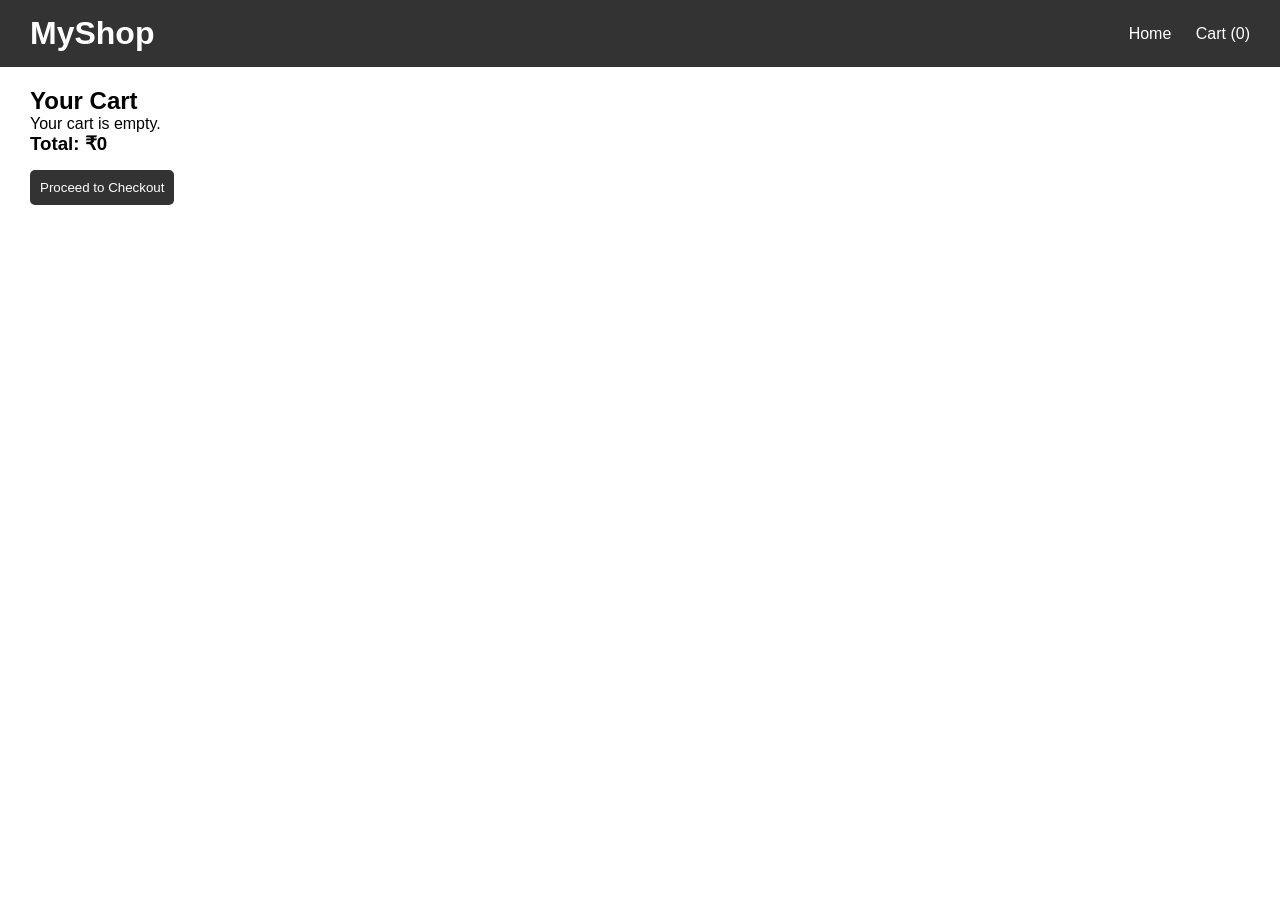
==== cart.html @ e3cd80a2 "Initial commit - E-commerce store" ====
<!DOCTYPE html>
<html lang="en">
<head>
  <meta charset="UTF-8">
  <meta name="viewport" content="width=device-width, initial-scale=1.0">
  <title>Your Cart</title>
  <link rel="stylesheet" href="style.css">
</head>
<body>

  <header>
    <h1>MyShop</h1>
    <nav>
      <a href="index.html">Home</a>
      <a href="cart.html">Cart (<span id="cart-count">0</span>)</a>
    </nav>
  </header>

  <main>
    <h2>Your Cart</h2>
    <div id="cart-items"></div>
    <h3>Total: ₹<span id="cart-total">0</span></h3>
    <a href="checkout.html"><button id="checkout-btn">Proceed to Checkout</button></a>
  </main>

  <script src="cart.js"></script>
</body>
</html>
---- style.css ----
* {
  margin: 0;
  padding: 0;
  box-sizing: border-box;
  font-family: Arial, sans-serif;
}

header {
  background: #333;
  color: white;
  padding: 15px 30px;
  display: flex;
  justify-content: space-between;
  align-items: center;
}

header nav a {
  color: white;
  margin-left: 20px;
  text-decoration: none;
}

main {
  padding: 20px 30px;
}

#product-list {
  display: grid;
  grid-template-columns: repeat(auto-fill, minmax(200px, 1fr));
  gap: 20px;
  margin-top: 20px;
}

.product-card {
  border: 1px solid #ddd;
  border-radius: 8px;
  padding: 15px;
  text-align: center;
}

.product-card img {
  max-width: 100%;
  height: 120px;
  object-fit: contain;
}

.product-card button {
  margin-top: 10px;
  padding: 8px 12px;
  background: #333;
  color: white;
  border: none;
  border-radius: 5px;
  cursor: pointer;
}
#checkout-form {
  max-width: 400px;
  display: flex;
  flex-direction: column;
  gap: 10px;
}

#checkout-form label {
  font-weight: bold;
  margin-top: 10px;
}

#checkout-form input {
  padding: 8px;
  border: 1px solid #ccc;
  border-radius: 5px;
}

#checkout-form button,
#checkout-btn {
  margin-top: 15px;
  padding: 10px;
  background: #333;
  color: white;
  border: none;
  border-radius: 5px;
  cursor: pointer;
}

#confirmation {
  text-align: center;
  margin-top: 30px;
}
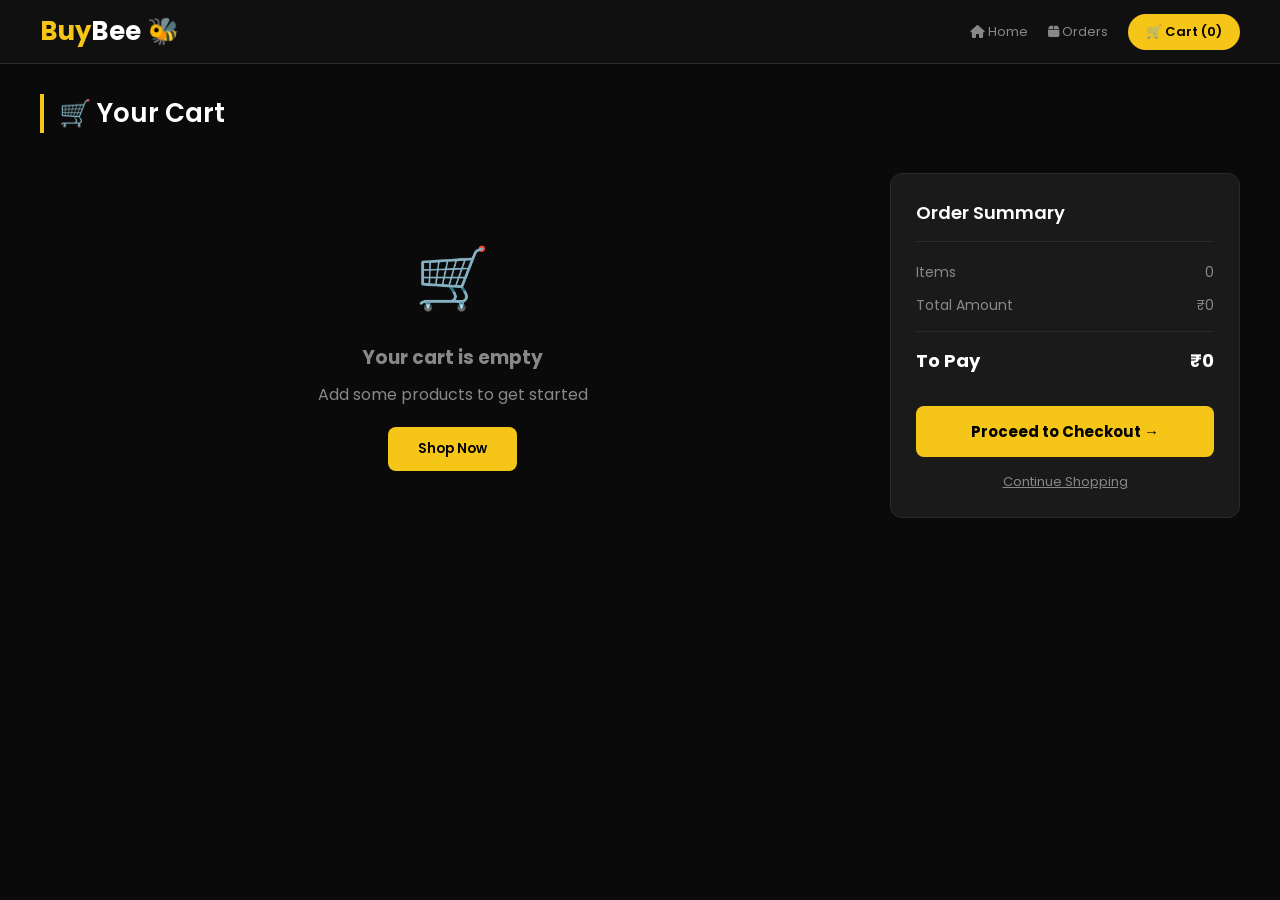
==== commit df60fa34: "BuyBee - Complete frontend redesign with dark premium UI" ====
--- a/cart.html
+++ b/cart.html
@@ -3,24 +3,48 @@
 <head>
   <meta charset="UTF-8">
   <meta name="viewport" content="width=device-width, initial-scale=1.0">
-  <title>Your Cart</title>
+  <title>BuyBee - Cart</title>
   <link rel="stylesheet" href="style.css">
+  <link rel="stylesheet" href="https://cdnjs.cloudflare.com/ajax/libs/font-awesome/6.4.0/css/all.min.css">
 </head>
 <body>
 
   <header>
-    <h1>MyShop</h1>
-    <nav>
-      <a href="index.html">Home</a>
-      <a href="cart.html">Cart (<span id="cart-count">0</span>)</a>
+    <div class="logo">Buy<span>Bee</span> 🐝</div>
+    <nav class="categories-nav"></nav>
+    <nav id="main-nav">
+      <a href="index.html"><i class="fa fa-home"></i> Home</a>
+      <a href="orders.html"><i class="fa fa-box"></i> Orders</a>
+      <a href="cart.html" class="cart-btn">🛒 Cart (<span id="cart-count">0</span>)</a>
     </nav>
   </header>
 
   <main>
-    <h2>Your Cart</h2>
-    <div id="cart-items"></div>
-    <h3>Total: ₹<span id="cart-total">0</span></h3>
-    <a href="checkout.html"><button id="checkout-btn">Proceed to Checkout</button></a>
+    <h2>🛒 Your Cart</h2>
+    <div class="cart-container">
+      <div id="cart-items"></div>
+      <div class="cart-summary">
+        <h3>Order Summary</h3>
+        <div class="summary-row">
+          <span>Items</span>
+          <span id="cart-item-count">0</span>
+        </div>
+        <div class="summary-row">
+          <span>Total Amount</span>
+          <span>₹<span id="cart-total">0</span></span>
+        </div>
+        <div class="summary-row total">
+          <span>To Pay</span>
+          <span>₹<span id="cart-topay">0</span></span>
+        </div>
+        <a href="checkout.html">
+          <button id="checkout-btn">Proceed to Checkout →</button>
+        </a>
+        <a href="index.html" style="display:block;text-align:center;margin-top:15px;color:#888;font-size:13px;">
+          Continue Shopping
+        </a>
+      </div>
+    </div>
   </main>
 
   <script src="cart.js"></script>
--- a/style.css
+++ b/style.css
@@ -1,88 +1,1052 @@
+@import url('https://fonts.googleapis.com/css2?family=Poppins:wght@300;400;500;600;700&display=swap');
+
 * {
   margin: 0;
   padding: 0;
   box-sizing: border-box;
-  font-family: Arial, sans-serif;
-}
-
+  font-family: 'Poppins', sans-serif;
+}
+
+:root {
+  --bg: #0a0a0a;
+  --surface: #111111;
+  --card: #1a1a1a;
+  --border: #2a2a2a;
+  --accent: #f5c518;
+  --accent-hover: #e6b800;
+  --text: #ffffff;
+  --text-muted: #888888;
+}
+
+body { background: var(--bg); color: var(--text); }
+
+/* SCROLLBAR */
+::-webkit-scrollbar { width: 6px; }
+::-webkit-scrollbar-track { background: var(--bg); }
+::-webkit-scrollbar-thumb { background: var(--accent); border-radius: 3px; }
+
+/* HEADER */
 header {
-  background: #333;
-  color: white;
-  padding: 15px 30px;
+  background: rgba(17,17,17,0.95);
+  backdrop-filter: blur(10px);
+  border-bottom: 1px solid var(--border);
+  padding: 12px 40px;
   display: flex;
   justify-content: space-between;
   align-items: center;
-}
-
-header nav a {
-  color: white;
-  margin-left: 20px;
+  position: sticky;
+  top: 0;
+  z-index: 100;
+  gap: 20px;
+}
+
+.logo {
+  font-size: 26px;
+  font-weight: 700;
+  color: var(--accent);
+  white-space: nowrap;
+}
+
+.logo span { color: var(--text); }
+
+.categories-nav {
+  display: flex;
+  gap: 5px;
+  align-items: center;
+  flex-wrap: nowrap;
+  overflow-x: auto;
+}
+
+.categories-nav::-webkit-scrollbar { display: none; }
+
+.cat-link {
+  color: var(--text-muted);
   text-decoration: none;
-}
-
-main {
-  padding: 20px 30px;
+  font-size: 13px;
+  padding: 6px 14px;
+  border-radius: 20px;
+  white-space: nowrap;
+  transition: all 0.3s;
+  border: 1px solid transparent;
+}
+
+.cat-link:hover, .cat-link.active {
+  color: #000;
+  background: var(--accent);
+  border-color: var(--accent);
+}
+
+#main-nav {
+  display: flex;
+  align-items: center;
+  gap: 20px;
+  white-space: nowrap;
+}
+
+#main-nav a {
+  color: var(--text-muted);
+  text-decoration: none;
+  font-size: 13px;
+  transition: color 0.3s;
+}
+
+#main-nav a:hover { color: var(--accent); }
+
+.cart-btn {
+  background: var(--accent) !important;
+  color: #000 !important;
+  padding: 8px 18px !important;
+  border-radius: 25px;
+  font-weight: 600 !important;
+}
+
+/* HERO */
+.hero {
+  min-height: 85vh;
+  display: flex;
+  align-items: center;
+  justify-content: space-between;
+  padding: 60px 40px;
+  background: radial-gradient(ellipse at top left, #1a1500 0%, #0a0a0a 60%);
+  overflow: hidden;
+  position: relative;
+  max-width: 100%;
+}
+
+.hero::before {
+  content: '';
+  position: absolute;
+  width: 500px;
+  height: 500px;
+  background: radial-gradient(circle, rgba(245,197,24,0.08) 0%, transparent 70%);
+  top: -100px;
+  right: -100px;
+  border-radius: 50%;
+}
+
+.hero-content { max-width: 550px; z-index: 1; }
+
+.hero-badge {
+  display: inline-block;
+  background: rgba(245,197,24,0.15);
+  border: 1px solid rgba(245,197,24,0.3);
+  color: var(--accent);
+  padding: 6px 16px;
+  border-radius: 20px;
+  font-size: 13px;
+  margin-bottom: 20px;
+  animation: pulse 2s infinite;
+}
+
+@keyframes pulse {
+  0%, 100% { opacity: 1; }
+  50% { opacity: 0.6; }
+}
+
+.hero h2 {
+  font-size: 56px;
+  font-weight: 700;
+  line-height: 1.15;
+  margin-bottom: 15px;
+}
+
+.hero h2 span { color: var(--accent); }
+
+.hero p {
+  color: var(--text-muted);
+  font-size: 17px;
+  margin-bottom: 30px;
+}
+
+.hero-btns { display: flex; gap: 15px; margin-bottom: 40px; }
+
+.hero-btn {
+  background: var(--accent);
+  color: #000;
+  padding: 14px 30px;
+  border: none;
+  border-radius: 30px;
+  font-size: 15px;
+  font-weight: 600;
+  cursor: pointer;
+  transition: all 0.3s;
+}
+
+.hero-btn:hover {
+  background: var(--accent-hover);
+  transform: translateY(-3px);
+  box-shadow: 0 10px 30px rgba(245,197,24,0.3);
+}
+
+.hero-btn-outline {
+  background: transparent;
+  color: var(--text);
+  padding: 14px 30px;
+  border: 1px solid var(--border);
+  border-radius: 30px;
+  font-size: 15px;
+  cursor: pointer;
+  transition: all 0.3s;
+}
+
+.hero-btn-outline:hover {
+  border-color: var(--accent);
+  color: var(--accent);
+}
+
+.hero-stats {
+  display: flex;
+  gap: 35px;
+}
+
+.stat span {
+  font-size: 24px;
+  font-weight: 700;
+  color: var(--accent);
+  display: block;
+}
+
+.stat p {
+  font-size: 12px;
+  color: var(--text-muted);
+  margin: 0;
+}
+
+/* HERO IMAGE / FLOATING CARDS */
+.hero-image {
+  position: relative;
+  width: 400px;
+  height: 400px;
+  flex-shrink: 0;
+}
+
+.hero-circle {
+  width: 300px;
+  height: 300px;
+  background: radial-gradient(circle, rgba(245,197,24,0.15), transparent);
+  border: 1px solid rgba(245,197,24,0.2);
+  border-radius: 50%;
+  display: flex;
+  align-items: center;
+  justify-content: center;
+  font-size: 100px;
+  position: absolute;
+  top: 50%;
+  left: 50%;
+  transform: translate(-50%, -50%);
+  animation: spin 10s linear infinite;
+}
+
+@keyframes spin {
+  0% { transform: translate(-50%, -50%) rotate(0deg); }
+  100% { transform: translate(-50%, -50%) rotate(360deg); }
+}
+
+.floating-card {
+  position: absolute;
+  background: var(--card);
+  border: 1px solid var(--border);
+  border-radius: 12px;
+  padding: 12px 18px;
+  font-size: 14px;
+  font-weight: 600;
+  text-align: center;
+  box-shadow: 0 10px 30px rgba(0,0,0,0.5);
+}
+
+.floating-card small { color: var(--accent); font-size: 13px; }
+
+.card1 { top: 20px; left: 0; animation: float1 3s ease-in-out infinite; }
+.card2 { top: 50%; right: 0; animation: float2 3s ease-in-out infinite 1s; }
+.card3 { bottom: 20px; left: 30px; animation: float1 3s ease-in-out infinite 2s; }
+
+@keyframes float1 {
+  0%, 100% { transform: translateY(0); }
+  50% { transform: translateY(-15px); }
+}
+
+@keyframes float2 {
+  0%, 100% { transform: translateY(0); }
+  50% { transform: translateY(15px); }
+}
+
+/* BRANDS */
+.brands-section {
+  padding: 40px;
+  border-top: 1px solid var(--border);
+  border-bottom: 1px solid var(--border);
+  overflow: hidden;
+}
+
+.brands-section h2 {
+  font-size: 20px;
+  color: var(--text-muted);
+  margin-bottom: 20px;
+  text-align: center;
+}
+
+.brands-scroll {
+  display: flex;
+  gap: 20px;
+  animation: scrollBrands 15s linear infinite;
+  width: max-content;
+}
+
+@keyframes scrollBrands {
+  0% { transform: translateX(0); }
+  100% { transform: translateX(-50%); }
+}
+
+.brand-item {
+  background: var(--card);
+  border: 1px solid var(--border);
+  border-radius: 10px;
+  padding: 12px 25px;
+  font-size: 14px;
+  font-weight: 600;
+  white-space: nowrap;
+  transition: all 0.3s;
+  cursor: pointer;
+}
+
+.brand-item:hover {
+  border-color: var(--accent);
+  color: var(--accent);
+}
+
+/* DEALS BANNER */
+.deals-banner {
+  display: grid;
+  grid-template-columns: repeat(3, 1fr);
+  gap: 20px;
+  padding: 40px;
+}
+
+.deal-card {
+  background: linear-gradient(135deg, var(--card), var(--surface));
+  border: 1px solid var(--border);
+  border-radius: 16px;
+  padding: 30px;
+  text-align: center;
+  transition: all 0.3s;
+  cursor: pointer;
+}
+
+.deal-card:hover {
+  transform: translateY(-5px);
+  border-color: var(--accent);
+  box-shadow: 0 15px 40px rgba(245,197,24,0.1);
+}
+
+.deal-card h3 { font-size: 22px; margin-bottom: 8px; }
+.deal-card p { color: var(--text-muted); font-size: 14px; margin-bottom: 20px; }
+
+.deal-card button {
+  background: var(--accent);
+  color: #000;
+  border: none;
+  padding: 10px 25px;
+  border-radius: 25px;
+  font-weight: 600;
+  cursor: pointer;
+  transition: all 0.3s;
+}
+
+.deal-card button:hover { background: var(--accent-hover); }
+
+/* SEARCH */
+.search-section { padding: 20px 40px; }
+
+.search-bar {
+  display: flex;
+  align-items: center;
+  background: var(--card);
+  border: 1px solid var(--border);
+  border-radius: 30px;
+  padding: 12px 20px;
+  gap: 12px;
+  max-width: 600px;
+  margin: 0 auto;
+  transition: border-color 0.3s;
+}
+
+.search-bar:focus-within { border-color: var(--accent); }
+.search-bar i { color: var(--text-muted); }
+
+.search-bar input {
+  background: none;
+  border: none;
+  outline: none;
+  color: var(--text);
+  font-size: 15px;
+  width: 100%;
+}
+
+/* PRODUCTS */
+.products-section {
+  padding: 30px 0 60px;
+  width: 100%;
+}
+
+.products-wrapper {
+  max-width: 1300px;
+  margin: 0 auto;
+  padding: 0 20px;
 }
 
 #product-list {
   display: grid;
-  grid-template-columns: repeat(auto-fill, minmax(200px, 1fr));
+  grid-template-columns: repeat(4, 1fr);
+  gap: 15px;
+  width: 100%;
+}
+
+.products-header {
+  display: flex;
+  flex-direction: row;
+  justify-content: space-between;
+  align-items: center;
+  margin-bottom: 25px;
+  width: 100%;
+  padding: 0;
+}
+.products-header h2 {
+  font-size: 26px;
+  font-weight: 600;
+  border-left: 4px solid var(--accent);
+  padding-left: 15px;
+}
+
+#sort-select {
+  background: var(--card);
+  border: 1px solid var(--border);
+  color: var(--text);
+  padding: 8px 16px;
+  border-radius: 8px;
+  cursor: pointer;
+  font-size: 13px;
+}
+
+#product-list {
+  display: grid;
+  grid-template-columns: repeat(4, 1fr);
+  gap: 15px;
+}
+
+.product-card {
+  background: var(--card);
+  border: 1px solid var(--border);
+  border-radius: 10px;
+  overflow: hidden;
+  transition: all 0.3s;
+  cursor: pointer;
+  animation: fadeInUp 0.5s ease forwards;
+  opacity: 0;
+  position: relative;
+}
+
+.product-card img {
+  width: 100%;
+  height: 280px;
+  object-fit: cover;
+  transition: transform 0.3s;
+  display: block;
+}
+
+.product-card:hover img {
+  transform: scale(1.05);
+}
+
+.product-info {
+  padding: 12px;
+}
+
+.product-info h3 {
+  font-size: 14px;
+  font-weight: 500;
+  margin-bottom: 4px;
+  white-space: nowrap;
+  overflow: hidden;
+  text-overflow: ellipsis;
+}
+
+.product-info .price {
+  font-size: 16px;
+  font-weight: 700;
+  color: var(--accent);
+  margin-bottom: 8px;
+}
+
+.product-info button {
+  width: 100%;
+  padding: 9px;
+  background: var(--accent);
+  color: #000;
+  border: none;
+  border-radius: 6px;
+  font-weight: 600;
+  cursor: pointer;
+  transition: all 0.3s;
+  font-size: 13px;
+}
+
+@keyframes fadeInUp {
+  from { opacity: 0; transform: translateY(20px); }
+  to { opacity: 1; transform: translateY(0); }
+}
+
+.product-card:hover {
+  transform: translateY(-8px);
+  border-color: var(--accent);
+  box-shadow: 0 20px 40px rgba(0,0,0,0.4);
+}
+
+.product-card img {
+  width: 100%;
+  height: 200px;
+  object-fit: cover;
+  transition: transform 0.3s;
+}
+
+.product-card:hover img { transform: scale(1.05); }
+
+.product-info { padding: 15px; }
+.product-info h3 { font-size: 15px; font-weight: 600; margin-bottom: 4px; }
+
+.product-info p.desc {
+  font-size: 12px;
+  color: var(--text-muted);
+  margin-bottom: 10px;
+}
+
+.product-info .price {
+  font-size: 20px;
+  font-weight: 700;
+  color: var(--accent);
+  margin-bottom: 12px;
+}
+
+.product-info button {
+  width: 100%;
+  padding: 10px;
+  background: var(--accent);
+  color: #000;
+  border: none;
+  border-radius: 8px;
+  font-weight: 600;
+  cursor: pointer;
+  transition: all 0.3s;
+  font-size: 13px;
+}
+
+.product-info button:hover {
+  background: var(--accent-hover);
+  transform: scale(1.02);
+}
+
+/* CART */
+main { padding: 30px 40px; }
+main h2 {
+  font-size: 26px;
+  font-weight: 600;
+  margin-bottom: 20px;
+  border-left: 4px solid var(--accent);
+  padding-left: 15px;
+}
+
+#cart-items {
+  display: grid;
+  grid-template-columns: repeat(auto-fill, minmax(250px, 1fr));
+  gap: 20px;
+  margin: 20px 0;
+}
+
+.cart-summary {
+  background: var(--card);
+  border: 1px solid var(--border);
+  border-radius: 12px;
+  padding: 25px;
+  margin-top: 20px;
+  max-width: 400px;
+}
+
+#checkout-btn {
+  display: inline-block;
+  padding: 12px 30px;
+  background: var(--accent);
+  color: #000;
+  border: none;
+  border-radius: 8px;
+  font-weight: 600;
+  cursor: pointer;
+  font-size: 15px;
+  margin-top: 15px;
+  transition: all 0.3s;
+}
+
+#checkout-btn:hover {
+  background: var(--accent-hover);
+  transform: translateY(-2px);
+}
+
+/* FORMS */
+#checkout-form, #auth-container {
+  max-width: 450px;
+  margin: 40px auto;
+  background: var(--card);
+  border: 1px solid var(--border);
+  border-radius: 16px;
+  padding: 35px;
+}
+
+#checkout-form label { font-size: 13px; color: var(--text-muted); margin-bottom: 5px; display: block; }
+
+#checkout-form input, #auth-container input {
+  width: 100%;
+  padding: 12px 15px;
+  background: var(--bg);
+  border: 1px solid var(--border);
+  border-radius: 8px;
+  color: var(--text);
+  margin-bottom: 15px;
+  font-size: 14px;
+  transition: border-color 0.3s;
+}
+
+#checkout-form input:focus, #auth-container input:focus {
+  outline: none;
+  border-color: var(--accent);
+}
+
+#checkout-form button, #auth-container button {
+  width: 100%;
+  padding: 13px;
+  background: var(--accent);
+  color: #000;
+  border: none;
+  border-radius: 8px;
+  font-weight: 600;
+  font-size: 15px;
+  cursor: pointer;
+  transition: all 0.3s;
+}
+
+#checkout-form button:hover, #auth-container button:hover {
+  background: var(--accent-hover);
+  transform: translateY(-2px);
+}
+
+#auth-container a { color: var(--accent); text-decoration: none; }
+#auth-container p { margin-top: 15px; font-size: 13px; color: var(--text-muted); text-align: center; }
+
+#confirmation { text-align: center; padding: 50px; }
+#confirmation h2 { font-size: 32px; color: var(--accent); margin-bottom: 10px; }
+
+/* ORDERS */
+#orders-list {
+  display: grid;
+  grid-template-columns: repeat(auto-fill, minmax(300px, 1fr));
   gap: 20px;
   margin-top: 20px;
 }
 
-.product-card {
-  border: 1px solid #ddd;
+.order-card {
+  background: var(--card);
+  border: 1px solid var(--border);
+  border-radius: 12px;
+  padding: 20px;
+  transition: border-color 0.3s;
+}
+
+.order-card:hover { border-color: var(--accent); }
+.order-card h3 { font-size: 12px; color: var(--text-muted); margin-bottom: 8px; }
+
+.order-card .status {
+  display: inline-block;
+  padding: 4px 14px;
+  background: rgba(245,197,24,0.15);
+  color: var(--accent);
+  border: 1px solid rgba(245,197,24,0.3);
+  border-radius: 20px;
+  font-size: 12px;
+  font-weight: 600;
+  margin-bottom: 10px;
+}=
+
+/* FOOTER */
+footer {
+  background: var(--surface);
+  border-top: 1px solid var(--border);
+  padding: 50px 40px 20px;
+}
+
+.footer-content {
+  display: grid;
+  grid-template-columns: 2fr 1fr 1fr;
+  gap: 40px;
+  margin-bottom: 40px;
+}
+
+.footer-brand p { color: var(--text-muted); font-size: 14px; margin-top: 10px; line-height: 1.8; }
+
+.footer-links h4 { font-size: 15px; margin-bottom: 15px; color: var(--text); }
+
+.footer-links a {
+  display: block;
+  color: var(--text-muted);
+  text-decoration: none;
+  font-size: 13px;
+  margin-bottom: 10px;
+  transition: color 0.3s;
+}
+
+.footer-links a:hover { color: var(--accent); }
+
+.footer-bottom {
+  border-top: 1px solid var(--border);
+  padding-top: 20px;
+  text-align: center;
+  color: var(--text-muted);
+  font-size: 13px;
+}
+
+/* TOAST NOTIFICATION */
+.toast {
+  position: fixed;
+  bottom: 30px;
+  right: 30px;
+  background: var(--accent);
+  color: #000;
+  padding: 12px 25px;
+  border-radius: 10px;
+  font-weight: 600;
+  font-size: 14px;
+  z-index: 999;
+  animation: slideIn 0.3s ease;
+}
+
+@keyframes slideIn {
+  from { transform: translateX(100px); opacity: 0; }
+  to { transform: translateX(0); opacity: 1; }
+}
+/* SPINNER */
+#spinner {
+  width: 100%;
+  display: flex;
+  justify-content: center;
+  padding: 30px;
+  grid-column: 1 / -1;
+}
+
+.spinner {
+  width: 40px;
+  height: 40px;
+  border: 4px solid var(--border);
+  border-top: 4px solid var(--accent);
+  border-radius: 50%;
+  animation: spin-loader 0.8s linear infinite;
+}
+
+@keyframes spin-loader {
+  to { transform: rotate(360deg); }
+}
+
+/* PRODUCT BADGE */
+.product-image-wrap {
+  position: relative;
+  overflow: hidden;
+}
+
+.product-badge {
+  position: absolute;
+  top: 10px;
+  left: 10px;
+  background: rgba(0,0,0,0.7);
+  color: var(--accent);
+  padding: 3px 10px;
+  border-radius: 20px;
+  font-size: 11px;
+  font-weight: 600;
+}
+
+.product-seller {
+  font-size: 11px;
+  color: var(--text-muted);
+  margin-bottom: 4px;
+}
+
+.product-rating {
+  font-size: 12px;
+  margin-bottom: 8px;
+  color: var(--text-muted);
+}
+
+.product-rating span {
+  color: var(--accent);
+  font-weight: 600;
+}
+
+#product-count {
+  font-size: 13px;
+  color: var(--text-muted);
+  margin-bottom: 20px;
+}
+.filters {
+  display: flex;
+  gap: 10px;
+}
+
+#price-filter {
+  background: var(--card);
+  border: 1px solid var(--border);
+  color: var(--text);
+  padding: 8px 16px;
   border-radius: 8px;
+  cursor: pointer;
+  font-size: 13px;
+}
+/* CART PAGE */
+.cart-container {
+  display: grid;
+  grid-template-columns: 1fr 350px;
+  gap: 25px;
+  align-items: start;
+}
+
+#cart-items {
+  display: flex;
+  flex-direction: column;
+  gap: 15px;
+}
+
+.cart-item-card {
+  background: var(--card);
+  border: 1px solid var(--border);
+  border-radius: 12px;
   padding: 15px;
+  display: flex;
+  gap: 15px;
+  align-items: center;
+  transition: border-color 0.3s;
+}
+
+.cart-item-card:hover {
+  border-color: var(--accent);
+}
+
+.cart-item-card img {
+  width: 100px;
+  height: 100px;
+  object-fit: cover;
+  border-radius: 8px;
+}
+
+.cart-item-info {
+  flex: 1;
+}
+
+.cart-item-info h3 {
+  font-size: 15px;
+  font-weight: 600;
+  margin-bottom: 5px;
+}
+
+.cart-item-info p {
+  color: var(--accent);
+  font-size: 18px;
+  font-weight: 700;
+}
+
+.cart-item-remove {
+  background: transparent;
+  border: 1px solid #ff4444;
+  color: #ff4444;
+  padding: 6px 14px;
+  border-radius: 6px;
+  cursor: pointer;
+  font-size: 13px;
+  transition: all 0.3s;
+}
+
+.cart-item-remove:hover {
+  background: #ff4444;
+  color: white;
+}
+
+.cart-summary {
+  background: var(--card);
+  border: 1px solid var(--border);
+  border-radius: 12px;
+  padding: 25px;
+  position: sticky;
+  top: 80px;
+}
+
+.cart-summary h3 {
+  font-size: 18px;
+  font-weight: 600;
+  margin-bottom: 20px;
+  padding-bottom: 15px;
+  border-bottom: 1px solid var(--border);
+}
+
+.summary-row {
+  display: flex;
+  justify-content: space-between;
+  margin-bottom: 12px;
+  font-size: 14px;
+  color: var(--text-muted);
+}
+
+.summary-row.total {
+  font-size: 18px;
+  font-weight: 700;
+  color: var(--text);
+  padding-top: 15px;
+  border-top: 1px solid var(--border);
+  margin-top: 15px;
+}
+
+#checkout-btn {
+  width: 100%;
+  padding: 14px;
+  background: var(--accent);
+  color: #000;
+  border: none;
+  border-radius: 8px;
+  font-weight: 700;
+  font-size: 15px;
+  cursor: pointer;
+  margin-top: 20px;
+  transition: all 0.3s;
+}
+
+#checkout-btn:hover {
+  background: var(--accent-hover);
+  transform: translateY(-2px);
+}
+/* ORDERS PAGE */
+#orders-list {
+  display: flex;
+  flex-direction: column;
+  gap: 20px;
+  max-width: 800px;
+  margin: 0 auto;
+}
+
+.order-card {
+  background: var(--card);
+  border: 1px solid var(--border);
+  border-radius: 14px;
+  padding: 25px;
+  transition: border-color 0.3s;
+}
+
+.order-card:hover {
+  border-color: var(--accent);
+}
+
+.status {
+  display: inline-block;
+  padding: 5px 15px;
+  background: rgba(245,197,24,0.15);
+  color: var(--accent);
+  border: 1px solid rgba(245,197,24,0.3);
+  border-radius: 20px;
+  font-size: 12px;
+  font-weight: 600;
+}
+/* CHECKOUT PAGE */
+.checkout-container {
+  display: grid;
+  grid-template-columns: 1fr 380px;
+  gap: 25px;
+  align-items: start;
+}
+
+.checkout-form-section {
+  background: var(--card);
+  border: 1px solid var(--border);
+  border-radius: 14px;
+  padding: 30px;
+}
+
+.form-section-title {
+  font-size: 16px;
+  font-weight: 600;
+  margin-bottom: 20px;
+  padding-bottom: 10px;
+  border-bottom: 1px solid var(--border);
+}
+
+.payment-options {
+  display: flex;
+  flex-direction: column;
+  gap: 12px;
+  margin-bottom: 25px;
+}
+
+.payment-option {
+  display: flex;
+  align-items: center;
+  gap: 12px;
+  background: var(--bg);
+  border: 1px solid var(--border);
+  border-radius: 8px;
+  padding: 12px 15px;
+  cursor: pointer;
+  transition: border-color 0.3s;
+  font-size: 14px;
+}
+
+.payment-option:hover {
+  border-color: var(--accent);
+}
+
+.payment-option input[type="radio"] {
+  accent-color: var(--accent);
+  width: 16px;
+  height: 16px;
+}
+
+.checkout-summary {
+  background: var(--card);
+  border: 1px solid var(--border);
+  border-radius: 14px;
+  padding: 25px;
+  position: sticky;
+  top: 80px;
+}
+
+.checkout-summary h3 {
+  font-size: 18px;
+  font-weight: 600;
+  margin-bottom: 20px;
+  padding-bottom: 15px;
+  border-bottom: 1px solid var(--border);
+}
+
+#order-summary p {
+  display: flex;
+  justify-content: space-between;
+  font-size: 13px;
+  color: var(--text-muted);
+  margin-bottom: 10px;
+}
+
+.confirmation-box {
   text-align: center;
-}
-
-.product-card img {
-  max-width: 100%;
-  height: 120px;
-  object-fit: contain;
-}
-
-.product-card button {
-  margin-top: 10px;
-  padding: 8px 12px;
-  background: #333;
-  color: white;
-  border: none;
-  border-radius: 5px;
-  cursor: pointer;
-}
-#checkout-form {
-  max-width: 400px;
-  display: flex;
-  flex-direction: column;
-  gap: 10px;
-}
-
-#checkout-form label {
-  font-weight: bold;
-  margin-top: 10px;
-}
-
-#checkout-form input {
-  padding: 8px;
-  border: 1px solid #ccc;
-  border-radius: 5px;
-}
-
-#checkout-form button,
-#checkout-btn {
-  margin-top: 15px;
-  padding: 10px;
-  background: #333;
-  color: white;
-  border: none;
-  border-radius: 5px;
-  cursor: pointer;
-}
-
-#confirmation {
-  text-align: center;
-  margin-top: 30px;
-}+  max-width: 500px;
+  margin: 60px auto;
+  background: var(--card);
+  border: 1px solid var(--border);
+  border-radius: 16px;
+  padding: 50px 40px;
+}
+
+.confirmation-box h2 {
+  font-size: 26px;
+  font-weight: 700;
+  color: var(--accent);
+  margin: 15px 0 10px;
+}
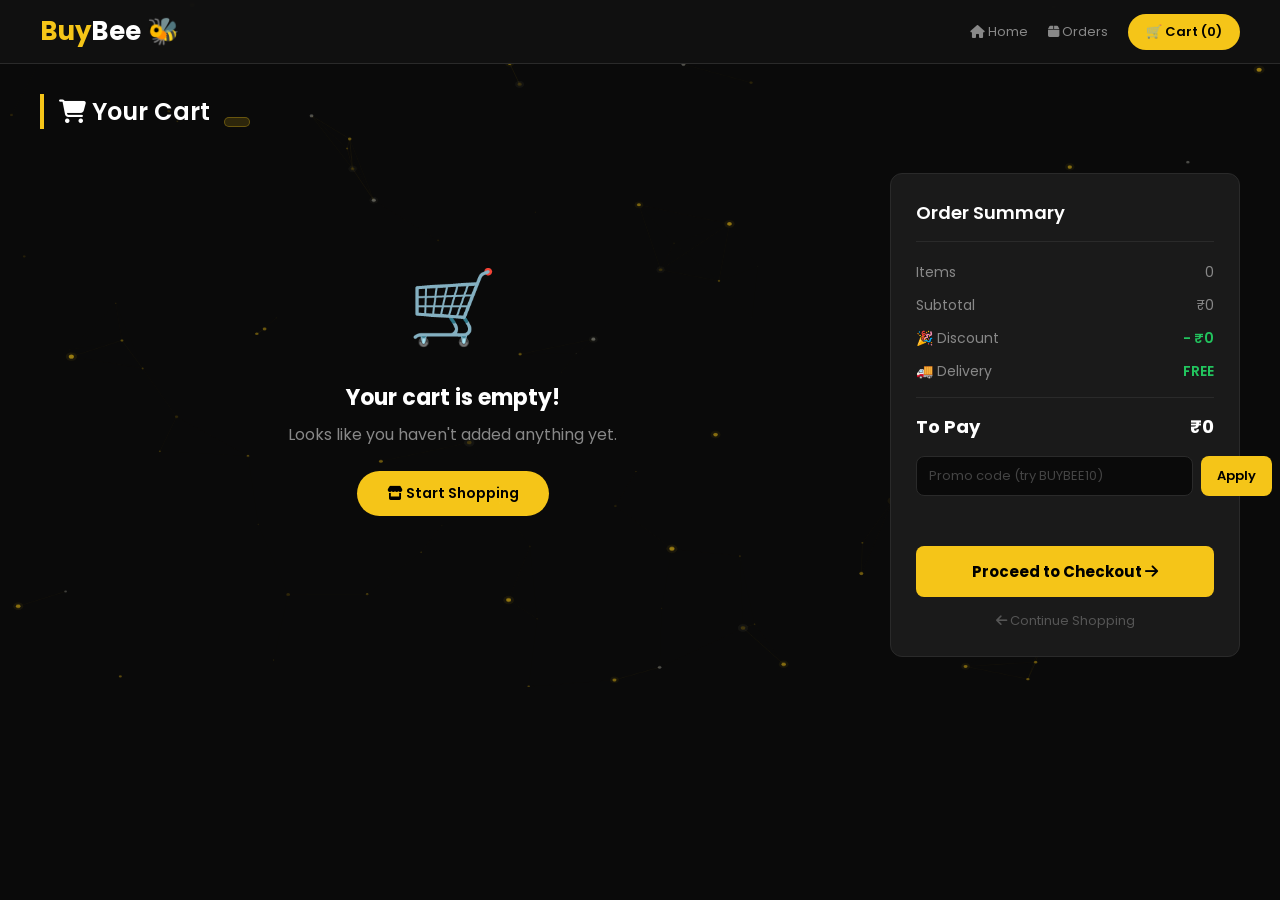
==== commit 3bc39451: "BuyBee - AI features and animations update" ====
--- a/cart.html
+++ b/cart.html
@@ -8,6 +8,8 @@
   <link rel="stylesheet" href="https://cdnjs.cloudflare.com/ajax/libs/font-awesome/6.4.0/css/all.min.css">
 </head>
 <body>
+
+  <canvas id="particle-canvas"></canvas>
 
   <header>
     <div class="logo">Buy<span>Bee</span> 🐝</div>
@@ -20,33 +22,70 @@
   </header>
 
   <main>
-    <h2>🛒 Your Cart</h2>
-    <div class="cart-container">
+    <!-- Page title -->
+    <div class="cart-title-row">
+      <h2><i class="fa fa-shopping-cart"></i> Your Cart</h2>
+      <span id="cart-badge"></span>
+    </div>
+
+    <div class="cart-container" id="cart-container">
+
+      <!-- Cart Items -->
       <div id="cart-items"></div>
-      <div class="cart-summary">
+
+      <!-- Order Summary -->
+      <div class="cart-summary" id="cart-summary">
         <h3>Order Summary</h3>
+
         <div class="summary-row">
           <span>Items</span>
           <span id="cart-item-count">0</span>
         </div>
         <div class="summary-row">
-          <span>Total Amount</span>
+          <span>Subtotal</span>
           <span>₹<span id="cart-total">0</span></span>
+        </div>
+        <div class="summary-row discount-row">
+          <span>🎉 Discount</span>
+          <span class="discount-value">- ₹<span id="cart-discount">0</span></span>
+        </div>
+        <div class="summary-row">
+          <span>🚚 Delivery</span>
+          <span id="delivery-charge" class="free-delivery">FREE</span>
         </div>
         <div class="summary-row total">
           <span>To Pay</span>
           <span>₹<span id="cart-topay">0</span></span>
         </div>
+
+        <!-- Promo code -->
+        <div class="promo-row">
+          <input type="text" id="promo-input" placeholder="Promo code (try BUYBEE10)">
+          <button onclick="applyPromo()">Apply</button>
+        </div>
+        <p id="promo-msg"></p>
+
         <a href="checkout.html">
-          <button id="checkout-btn">Proceed to Checkout →</button>
+          <button id="checkout-btn">
+            Proceed to Checkout <i class="fa fa-arrow-right"></i>
+          </button>
         </a>
-        <a href="index.html" style="display:block;text-align:center;margin-top:15px;color:#888;font-size:13px;">
-          Continue Shopping
+
+        <a href="index.html" class="continue-shopping">
+          <i class="fa fa-arrow-left"></i> Continue Shopping
         </a>
+
+        <!-- AI suggestions box -->
+        <div class="ai-suggest-box" id="ai-suggest-box" style="display:none">
+          <div class="ai-suggest-title">🤖 Complete the Look</div>
+          <p id="ai-suggest-text"></p>
+        </div>
       </div>
+
     </div>
   </main>
 
+  <script src="particle.js"></script>
   <script src="cart.js"></script>
 </body>
 </html>
--- a/style.css
+++ b/style.css
@@ -18,7 +18,16 @@
   --text-muted: #888888;
 }
 
-body { background: var(--bg); color: var(--text); }
+body {
+  background: var(--bg);
+  color: var(--text);
+  animation: pageIn 0.4s ease forwards;
+}
+
+@keyframes pageIn {
+  from { opacity: 0; transform: translateY(10px); }
+  to { opacity: 1; transform: translateY(0); }
+}
 
 /* SCROLLBAR */
 ::-webkit-scrollbar { width: 6px; }
@@ -36,7 +45,7 @@
   align-items: center;
   position: sticky;
   top: 0;
-  z-index: 100;
+  z-index: 1000;
   gap: 20px;
 }
 
@@ -100,6 +109,126 @@
   font-weight: 600 !important;
 }
 
+/* HEADER SEARCH BAR */
+.header-search {
+  position: relative;
+  flex: 1;
+  max-width: 420px;
+  margin: 0 16px;
+}
+
+.header-search input {
+  width: 100%;
+  padding: 9px 36px 9px 38px;
+  background: #1a1a1a;
+  border: 1.5px solid #2a2a2a;
+  border-radius: 30px;
+  color: #fff;
+  font-size: 13px;
+  font-family: 'Poppins', sans-serif;
+  outline: none;
+  transition: border-color 0.25s, background 0.25s;
+}
+
+.header-search input:focus {
+  border-color: var(--accent);
+  background: #111;
+}
+
+.header-search input::placeholder { color: #555; }
+
+.search-icon {
+  position: absolute;
+  left: 13px;
+  top: 50%;
+  transform: translateY(-50%);
+  color: #555;
+  font-size: 13px;
+  pointer-events: none;
+  z-index: 1;
+}
+
+.search-clear {
+  position: absolute;
+  right: 13px;
+  top: 50%;
+  transform: translateY(-50%);
+  background: none;
+  border: none;
+  color: #555;
+  cursor: pointer;
+  font-size: 12px;
+  padding: 0;
+  line-height: 1;
+  transition: color 0.2s;
+}
+
+.search-clear:hover { color: var(--accent); }
+
+/* SEARCH SUGGESTIONS */
+.search-suggestions {
+  position: absolute;
+  top: calc(100% + 8px);
+  left: 0;
+  right: 0;
+  background: #1a1a1a;
+  border: 1px solid #2a2a2a;
+  border-radius: 14px;
+  overflow: hidden;
+  z-index: 200;
+  display: none;
+  box-shadow: 0 12px 40px rgba(0,0,0,0.7);
+}
+
+.search-suggestions.open { display: block; }
+
+.suggestion-group-label {
+  font-size: 10px;
+  font-weight: 600;
+  letter-spacing: 0.08em;
+  text-transform: uppercase;
+  color: #444;
+  padding: 10px 16px 4px;
+}
+
+.suggestion-item {
+  display: flex;
+  align-items: center;
+  gap: 12px;
+  padding: 10px 16px;
+  cursor: pointer;
+  font-size: 13px;
+  color: #bbb;
+  transition: background 0.15s;
+}
+
+.suggestion-item:hover,
+.suggestion-item.active {
+  background: #252525;
+  color: #fff;
+}
+
+.suggestion-item .s-icon {
+  width: 30px;
+  height: 30px;
+  border-radius: 8px;
+  background: #252525;
+  display: flex;
+  align-items: center;
+  justify-content: center;
+  font-size: 13px;
+  flex-shrink: 0;
+}
+
+.suggestion-item b { color: var(--accent); font-weight: 600; }
+
+.suggestion-no-results {
+  padding: 16px;
+  text-align: center;
+  color: #444;
+  font-size: 13px;
+}
+
 /* HERO */
 .hero {
   min-height: 85vh;
@@ -110,7 +239,7 @@
   background: radial-gradient(ellipse at top left, #1a1500 0%, #0a0a0a 60%);
   overflow: hidden;
   position: relative;
-  max-width: 100%;
+  z-index: 0;
 }
 
 .hero::before {
@@ -122,6 +251,7 @@
   top: -100px;
   right: -100px;
   border-radius: 50%;
+  pointer-events: none;
 }
 
 .hero-content { max-width: 550px; z-index: 1; }
@@ -194,10 +324,7 @@
   color: var(--accent);
 }
 
-.hero-stats {
-  display: flex;
-  gap: 35px;
-}
+.hero-stats { display: flex; gap: 35px; }
 
 .stat span {
   font-size: 24px;
@@ -212,7 +339,7 @@
   margin: 0;
 }
 
-/* HERO IMAGE / FLOATING CARDS */
+/* HERO IMAGE */
 .hero-image {
   position: relative;
   width: 400px;
@@ -234,10 +361,10 @@
   top: 50%;
   left: 50%;
   transform: translate(-50%, -50%);
-  animation: spin 10s linear infinite;
-}
-
-@keyframes spin {
+  animation: rotateBee 10s linear infinite;
+}
+
+@keyframes rotateBee {
   0% { transform: translate(-50%, -50%) rotate(0deg); }
   100% { transform: translate(-50%, -50%) rotate(360deg); }
 }
@@ -276,6 +403,8 @@
   border-top: 1px solid var(--border);
   border-bottom: 1px solid var(--border);
   overflow: hidden;
+  position: relative;
+  z-index: 1;
 }
 
 .brands-section h2 {
@@ -320,6 +449,8 @@
   grid-template-columns: repeat(3, 1fr);
   gap: 20px;
   padding: 40px;
+  position: relative;
+  z-index: 1;
 }
 
 .deal-card {
@@ -354,44 +485,52 @@
 
 .deal-card button:hover { background: var(--accent-hover); }
 
-/* SEARCH */
-.search-section { padding: 20px 40px; }
-
-.search-bar {
-  display: flex;
-  align-items: center;
-  background: var(--card);
-  border: 1px solid var(--border);
-  border-radius: 30px;
-  padding: 12px 20px;
-  gap: 12px;
-  max-width: 600px;
-  margin: 0 auto;
-  transition: border-color 0.3s;
-}
-
-.search-bar:focus-within { border-color: var(--accent); }
-.search-bar i { color: var(--text-muted); }
-
-.search-bar input {
-  background: none;
-  border: none;
-  outline: none;
-  color: var(--text);
-  font-size: 15px;
-  width: 100%;
-}
-
 /* PRODUCTS */
 .products-section {
   padding: 30px 0 60px;
   width: 100%;
+  position: relative;
+  z-index: 1;
 }
 
 .products-wrapper {
   max-width: 1300px;
   margin: 0 auto;
   padding: 0 20px;
+}
+
+.products-header {
+  display: flex;
+  flex-direction: row;
+  justify-content: space-between;
+  align-items: center;
+  margin-bottom: 25px;
+  width: 100%;
+}
+
+.products-header h2 {
+  font-size: 26px;
+  font-weight: 600;
+  border-left: 4px solid var(--accent);
+  padding-left: 15px;
+}
+
+.filters { display: flex; gap: 10px; }
+
+#sort-select, #price-filter {
+  background: var(--card);
+  border: 1px solid var(--border);
+  color: var(--text);
+  padding: 8px 16px;
+  border-radius: 8px;
+  cursor: pointer;
+  font-size: 13px;
+}
+
+#product-count {
+  font-size: 13px;
+  color: var(--text-muted);
+  margin-bottom: 20px;
 }
 
 #product-list {
@@ -401,64 +540,110 @@
   width: 100%;
 }
 
-.products-header {
-  display: flex;
-  flex-direction: row;
-  justify-content: space-between;
-  align-items: center;
-  margin-bottom: 25px;
-  width: 100%;
-  padding: 0;
-}
-.products-header h2 {
-  font-size: 26px;
-  font-weight: 600;
-  border-left: 4px solid var(--accent);
-  padding-left: 15px;
-}
-
-#sort-select {
-  background: var(--card);
-  border: 1px solid var(--border);
-  color: var(--text);
-  padding: 8px 16px;
-  border-radius: 8px;
-  cursor: pointer;
-  font-size: 13px;
-}
-
-#product-list {
-  display: grid;
-  grid-template-columns: repeat(4, 1fr);
-  gap: 15px;
-}
-
+/* PRODUCT CARD */
 .product-card {
   background: var(--card);
   border: 1px solid var(--border);
   border-radius: 10px;
   overflow: hidden;
-  transition: all 0.3s;
-  cursor: pointer;
-  animation: fadeInUp 0.5s ease forwards;
+  cursor: pointer;
+  position: relative;
   opacity: 0;
+  transform: translateY(30px);
+  transition: opacity 0.5s ease, transform 0.5s ease, box-shadow 0.3s ease, border-color 0.3s ease;
+}
+
+.product-card.visible {
+  opacity: 1;
+  transform: translateY(0);
+}
+
+.product-card:hover {
+  transform: translateY(-8px) rotateX(3deg);
+  border-color: var(--accent);
+  box-shadow: 0 20px 40px rgba(0,0,0,0.4), 0 0 20px rgba(245,197,24,0.15);
+}
+
+/* SCROLL REVEAL STAGGER */
+.product-card:nth-child(1) { transition-delay: 0.05s; }
+.product-card:nth-child(2) { transition-delay: 0.10s; }
+.product-card:nth-child(3) { transition-delay: 0.15s; }
+.product-card:nth-child(4) { transition-delay: 0.20s; }
+.product-card:nth-child(5) { transition-delay: 0.25s; }
+.product-card:nth-child(6) { transition-delay: 0.30s; }
+.product-card:nth-child(7) { transition-delay: 0.35s; }
+.product-card:nth-child(8) { transition-delay: 0.40s; }
+
+/* PRODUCT IMAGE */
+.product-image-wrap {
   position: relative;
+  overflow: hidden;
 }
 
 .product-card img {
   width: 100%;
-  height: 280px;
+  height: 250px;
   object-fit: cover;
-  transition: transform 0.3s;
   display: block;
-}
-
-.product-card:hover img {
-  transform: scale(1.05);
-}
-
-.product-info {
-  padding: 12px;
+  transition: transform 0.4s ease;
+}
+
+.product-card:hover img { transform: scale(1.08); }
+
+.product-badge {
+  position: absolute;
+  top: 10px;
+  left: 10px;
+  background: rgba(0,0,0,0.7);
+  color: var(--accent);
+  padding: 3px 10px;
+  border-radius: 20px;
+  font-size: 11px;
+  font-weight: 600;
+}
+
+/* WISHLIST BUTTON */
+.wishlist-btn {
+  position: absolute;
+  top: 10px;
+  right: 10px;
+  width: 32px;
+  height: 32px;
+  border-radius: 50%;
+  background: rgba(0,0,0,0.7);
+  border: 1px solid #333;
+  color: #888;
+  font-size: 15px;
+  cursor: pointer;
+  display: flex;
+  align-items: center;
+  justify-content: center;
+  transition: all 0.25s;
+  opacity: 0;
+  transform: scale(0.8);
+  backdrop-filter: blur(4px);
+  z-index: 2;
+}
+
+.product-card:hover .wishlist-btn {
+  opacity: 1;
+  transform: scale(1);
+}
+
+.wishlist-btn:hover,
+.wishlist-btn.active {
+  background: rgba(255,60,60,0.2);
+  border-color: #ff4444;
+  color: #ff4444;
+}
+
+/* PRODUCT INFO */
+.product-info { padding: 12px; }
+
+.product-seller {
+  font-size: 11px;
+  color: var(--text-muted);
+  margin-bottom: 4px;
 }
 
 .product-info h3 {
@@ -470,13 +655,31 @@
   text-overflow: ellipsis;
 }
 
+.product-info p.desc {
+  font-size: 12px;
+  color: var(--text-muted);
+  margin-bottom: 8px;
+}
+
+.product-rating {
+  font-size: 12px;
+  margin-bottom: 8px;
+  color: var(--text-muted);
+}
+
+.product-rating span {
+  color: var(--accent);
+  font-weight: 600;
+}
+
 .product-info .price {
-  font-size: 16px;
+  font-size: 18px;
   font-weight: 700;
   color: var(--accent);
-  margin-bottom: 8px;
-}
-
+  margin-bottom: 10px;
+}
+
+/* ADD TO CART BUTTON WITH RIPPLE */
 .product-info button {
   width: 100%;
   padding: 9px;
@@ -488,64 +691,321 @@
   cursor: pointer;
   transition: all 0.3s;
   font-size: 13px;
-}
-
-@keyframes fadeInUp {
-  from { opacity: 0; transform: translateY(20px); }
-  to { opacity: 1; transform: translateY(0); }
-}
-
-.product-card:hover {
-  transform: translateY(-8px);
-  border-color: var(--accent);
-  box-shadow: 0 20px 40px rgba(0,0,0,0.4);
-}
-
-.product-card img {
+  position: relative;
+  overflow: hidden;
+}
+
+.product-info button::after {
+  content: '';
+  position: absolute;
+  width: 100px;
+  height: 100px;
+  background: rgba(255,255,255,0.25);
+  border-radius: 50%;
+  transform: scale(0);
+  left: 50%;
+  top: 50%;
+  translate: -50% -50%;
+  transition: transform 0.4s ease, opacity 0.4s ease;
+  opacity: 0;
+}
+
+.product-info button:active::after {
+  transform: scale(3);
+  opacity: 0;
+}
+
+.product-info button:active { transform: scale(0.96); }
+
+.product-info button:hover {
+  background: var(--accent-hover);
+}
+
+/* SPINNER */
+#spinner {
   width: 100%;
-  height: 200px;
-  object-fit: cover;
-  transition: transform 0.3s;
-}
-
-.product-card:hover img { transform: scale(1.05); }
-
-.product-info { padding: 15px; }
-.product-info h3 { font-size: 15px; font-weight: 600; margin-bottom: 4px; }
-
-.product-info p.desc {
-  font-size: 12px;
-  color: var(--text-muted);
-  margin-bottom: 10px;
-}
-
-.product-info .price {
-  font-size: 20px;
-  font-weight: 700;
-  color: var(--accent);
-  margin-bottom: 12px;
-}
-
-.product-info button {
-  width: 100%;
-  padding: 10px;
+  display: flex;
+  justify-content: center;
+  padding: 30px;
+  grid-column: 1 / -1;
+}
+
+.spinner {
+  width: 40px;
+  height: 40px;
+  border: 4px solid var(--border);
+  border-top: 4px solid var(--accent);
+  border-radius: 50%;
+  animation: spin-loader 0.8s linear infinite;
+}
+
+@keyframes spin-loader {
+  to { transform: rotate(360deg); }
+}
+
+/* TOAST */
+.toast {
+  position: fixed;
+  bottom: 100px;
+  right: 30px;
   background: var(--accent);
   color: #000;
+  padding: 12px 25px;
+  border-radius: 10px;
+  font-weight: 600;
+  font-size: 14px;
+  z-index: 999998;
+  animation: slideIn 0.3s ease;
+}
+
+@keyframes slideIn {
+  from { transform: translateX(100px); opacity: 0; }
+  to { transform: translateX(0); opacity: 1; }
+}
+
+/* PARTICLES */
+#particle-canvas {
+  position: fixed;
+  top: 0;
+  left: 0;
+  width: 100%;
+  height: 100%;
+  pointer-events: none;
+  z-index: 0;
+}
+
+/* AI CHATBOT WIDGET - ALWAYS ON TOP */
+#ai-chat-widget {
+  position: fixed !important;
+  bottom: 30px !important;
+  right: 30px !important;
+  z-index: 2147483647 !important;
+  pointer-events: all !important;
+}
+
+#ai-chat-toggle {
+  width: 60px !important;
+  height: 60px !important;
+  border-radius: 50% !important;
+  background: var(--accent) !important;
+  border: none !important;
+  font-size: 24px !important;
+  cursor: pointer !important;
+  display: flex !important;
+  align-items: center !important;
+  justify-content: center !important;
+  box-shadow: 0 4px 20px rgba(245,197,24,0.5) !important;
+  transition: all 0.3s !important;
+  position: relative !important;
+  pointer-events: all !important;
+}
+
+#ai-chat-toggle:hover {
+  transform: scale(1.1) !important;
+  box-shadow: 0 6px 30px rgba(245,197,24,0.7) !important;
+}
+
+#ai-chat-toggle.active {
+  background: #333 !important;
+  color: var(--accent) !important;
+}
+
+.chat-badge {
+  position: absolute;
+  top: -4px;
+  right: -4px;
+  background: #ff4444;
+  color: #fff;
+  font-size: 9px;
+  font-weight: 700;
+  padding: 2px 5px;
+  border-radius: 10px;
+}
+
+#ai-chat-box {
+  position: absolute !important;
+  bottom: 70px !important;
+  right: 0 !important;
+  width: 320px;
+  height: 440px;
+  background: #111;
+  border: 1px solid #2a2a2a;
+  border-radius: 20px;
+  overflow: hidden;
+  box-shadow: 0 20px 60px rgba(0,0,0,0.7);
+  animation: chatSlideUp 0.3s ease;
+}
+
+@keyframes chatSlideUp {
+  from { opacity: 0; transform: translateY(20px) scale(0.95); }
+  to { opacity: 1; transform: translateY(0) scale(1); }
+}
+
+.chat-header {
+  background: linear-gradient(135deg, #1a1a1a, #222);
+  border-bottom: 1px solid #2a2a2a;
+  padding: 14px 16px;
+  display: flex;
+  justify-content: space-between;
+  align-items: center;
+  font-size: 14px;
+  font-weight: 600;
+  color: var(--accent);
+}
+
+.chat-header button {
+  background: none;
   border: none;
-  border-radius: 8px;
-  font-weight: 600;
-  cursor: pointer;
-  transition: all 0.3s;
-  font-size: 13px;
-}
-
-.product-info button:hover {
+  color: #666;
+  cursor: pointer;
+  font-size: 16px;
+  padding: 0;
+  transition: color 0.2s;
+}
+
+.chat-header button:hover { color: #fff; }
+
+#chat-messages {
+  flex: 1;
+  overflow-y: auto;
+  padding: 14px;
+  display: flex;
+  flex-direction: column;
+  gap: 10px;
+  height: 320px;
+  scrollbar-width: thin;
+  scrollbar-color: #2a2a2a transparent;
+}
+
+.chat-bubble {
+  max-width: 82%;
+  padding: 10px 14px;
+  border-radius: 16px;
+  font-size: 13px;
+  line-height: 1.5;
+  animation: bubblePop 0.2s ease;
+}
+
+@keyframes bubblePop {
+  from { opacity: 0; transform: scale(0.92); }
+  to { opacity: 1; transform: scale(1); }
+}
+
+.bot-bubble {
+  background: #1e1e1e;
+  border: 1px solid #2a2a2a;
+  color: #ddd;
+  align-self: flex-start;
+  border-bottom-left-radius: 4px;
+}
+
+.user-bubble {
+  background: var(--accent);
+  color: #000;
+  align-self: flex-end;
+  border-bottom-right-radius: 4px;
+  font-weight: 500;
+}
+
+.typing-indicator {
+  display: flex;
+  gap: 5px;
+  align-items: center;
+  padding: 12px 16px;
+}
+
+.typing-indicator span {
+  width: 7px;
+  height: 7px;
+  border-radius: 50%;
+  background: var(--accent);
+  display: inline-block;
+  animation: typingDot 1.2s infinite ease-in-out;
+}
+
+.typing-indicator span:nth-child(2) { animation-delay: 0.2s; }
+.typing-indicator span:nth-child(3) { animation-delay: 0.4s; }
+
+@keyframes typingDot {
+  0%, 80%, 100% { transform: scale(0.6); opacity: 0.4; }
+  40% { transform: scale(1); opacity: 1; }
+}
+
+.chat-input-row {
+  display: flex;
+  gap: 8px;
+  padding: 12px;
+  border-top: 1px solid #2a2a2a;
+  background: #111;
+}
+
+.chat-input-row input {
+  flex: 1;
+  background: #1a1a1a;
+  border: 1px solid #2a2a2a;
+  border-radius: 20px;
+  color: #fff;
+  padding: 9px 14px;
+  font-size: 13px;
+  font-family: 'Poppins', sans-serif;
+  outline: none;
+  transition: border-color 0.2s;
+}
+
+.chat-input-row input:focus { border-color: var(--accent); }
+.chat-input-row input::placeholder { color: #555; }
+
+.chat-input-row button {
+  width: 36px;
+  height: 36px;
+  border-radius: 50%;
+  background: var(--accent);
+  border: none;
+  color: #000;
+  font-size: 14px;
+  cursor: pointer;
+  display: flex;
+  align-items: center;
+  justify-content: center;
+  transition: all 0.2s;
+  flex-shrink: 0;
+}
+
+.chat-input-row button:hover {
   background: var(--accent-hover);
-  transform: scale(1.02);
-}
-
-/* CART */
+  transform: scale(1.08);
+}
+
+/* CHAT SUGGESTION CHIPS */
+.chat-chips {
+  display: flex;
+  flex-wrap: wrap;
+  gap: 6px;
+  padding: 4px 0;
+}
+
+.chat-chips button {
+  background: #1e1e1e;
+  border: 1px solid #333;
+  color: #ccc;
+  padding: 6px 12px;
+  border-radius: 20px;
+  font-size: 11px;
+  cursor: pointer;
+  font-family: 'Poppins', sans-serif;
+  transition: all 0.2s;
+  white-space: nowrap;
+}
+
+.chat-chips button:hover {
+  border-color: var(--accent);
+  color: var(--accent);
+  background: rgba(245,197,24,0.08);
+}
+
+/* CART PAGE */
 main { padding: 30px 40px; }
+
 main h2 {
   font-size: 26px;
   font-weight: 600;
@@ -554,11 +1014,166 @@
   padding-left: 15px;
 }
 
+.cart-title-row {
+  display: flex;
+  align-items: center;
+  gap: 14px;
+  margin-bottom: 24px;
+}
+
+.cart-title-row h2 {
+  border-left: 4px solid var(--accent);
+  padding-left: 15px;
+  font-size: 24px;
+}
+
+#cart-badge {
+  background: rgba(245,197,24,0.15);
+  border: 1px solid rgba(245,197,24,0.3);
+  color: var(--accent);
+  font-size: 12px;
+  font-weight: 600;
+  padding: 4px 12px;
+  border-radius: 20px;
+}
+
+.cart-container {
+  display: grid;
+  grid-template-columns: 1fr 350px;
+  gap: 25px;
+  align-items: start;
+}
+
 #cart-items {
-  display: grid;
-  grid-template-columns: repeat(auto-fill, minmax(250px, 1fr));
-  gap: 20px;
-  margin: 20px 0;
+  display: flex;
+  flex-direction: column;
+  gap: 15px;
+}
+
+.cart-item-card {
+  display: flex;
+  align-items: center;
+  gap: 16px;
+  background: var(--card);
+  border: 1px solid var(--border);
+  border-radius: 14px;
+  padding: 16px;
+  margin-bottom: 14px;
+  animation: slideInLeft 0.4s ease forwards;
+  opacity: 0;
+  transition: border-color 0.3s, transform 0.3s;
+}
+
+@keyframes slideInLeft {
+  from { opacity: 0; transform: translateX(-30px); }
+  to { opacity: 1; transform: translateX(0); }
+}
+
+.cart-item-card:hover {
+  border-color: var(--accent);
+  transform: translateX(4px);
+}
+
+.cart-item-img-wrap {
+  flex-shrink: 0;
+  width: 90px;
+  height: 90px;
+  border-radius: 10px;
+  overflow: hidden;
+}
+
+.cart-item-img-wrap img {
+  width: 100%;
+  height: 100%;
+  object-fit: cover;
+  transition: transform 0.3s;
+}
+
+.cart-item-card:hover .cart-item-img-wrap img { transform: scale(1.06); }
+
+.cart-item-info { flex: 1; }
+
+.cart-item-info h3 {
+  font-size: 15px;
+  font-weight: 600;
+  margin-bottom: 4px;
+}
+
+.cart-item-price {
+  font-size: 18px;
+  font-weight: 700;
+  color: var(--accent);
+  margin-bottom: 2px;
+}
+
+.cart-unit-price {
+  font-size: 11px;
+  color: var(--text-muted);
+}
+
+.cart-item-actions {
+  display: flex;
+  flex-direction: column;
+  align-items: flex-end;
+  gap: 10px;
+}
+
+.qty-control {
+  display: flex;
+  align-items: center;
+  background: var(--bg);
+  border: 1px solid var(--border);
+  border-radius: 8px;
+  overflow: hidden;
+}
+
+.qty-btn {
+  background: none;
+  border: none;
+  color: var(--text-muted);
+  width: 32px;
+  height: 32px;
+  cursor: pointer;
+  font-size: 12px;
+  transition: all 0.2s;
+  display: flex;
+  align-items: center;
+  justify-content: center;
+}
+
+.qty-btn:hover {
+  background: var(--accent);
+  color: #000;
+}
+
+.qty-value {
+  padding: 0 12px;
+  font-size: 14px;
+  font-weight: 600;
+  min-width: 36px;
+  text-align: center;
+  transition: transform 0.2s, color 0.2s;
+}
+
+.cart-item-remove {
+  background: transparent;
+  border: 1px solid #333;
+  color: #666;
+  padding: 6px 14px;
+  border-radius: 6px;
+  cursor: pointer;
+  font-size: 12px;
+  font-family: 'Poppins', sans-serif;
+  transition: all 0.2s;
+  display: flex;
+  align-items: center;
+  gap: 6px;
+}
+
+.cart-item-remove:hover {
+  background: rgba(239,68,68,0.1);
+  border-color: #ef4444;
+  color: #ef4444;
 }
 
 .cart-summary {
@@ -566,27 +1181,182 @@
   border: 1px solid var(--border);
   border-radius: 12px;
   padding: 25px;
-  margin-top: 20px;
-  max-width: 400px;
+  position: sticky;
+  top: 80px;
+}
+
+.cart-summary h3 {
+  font-size: 18px;
+  font-weight: 600;
+  margin-bottom: 20px;
+  padding-bottom: 15px;
+  border-bottom: 1px solid var(--border);
+}
+
+.summary-row {
+  display: flex;
+  justify-content: space-between;
+  margin-bottom: 12px;
+  font-size: 14px;
+  color: var(--text-muted);
+}
+
+.summary-row.total {
+  font-size: 18px;
+  font-weight: 700;
+  color: var(--text);
+  padding-top: 15px;
+  border-top: 1px solid var(--border);
+  margin-top: 15px;
 }
 
 #checkout-btn {
-  display: inline-block;
-  padding: 12px 30px;
+  width: 100%;
+  padding: 14px;
   background: var(--accent);
   color: #000;
   border: none;
   border-radius: 8px;
-  font-weight: 600;
-  cursor: pointer;
+  font-weight: 700;
   font-size: 15px;
-  margin-top: 15px;
+  cursor: pointer;
+  margin-top: 20px;
   transition: all 0.3s;
 }
 
 #checkout-btn:hover {
   background: var(--accent-hover);
   transform: translateY(-2px);
+}
+
+/* PROMO CODE */
+.promo-row {
+  display: flex;
+  gap: 8px;
+  margin: 16px 0 4px;
+}
+
+.promo-row input {
+  flex: 1;
+  background: var(--bg);
+  border: 1px solid var(--border);
+  border-radius: 8px;
+  color: var(--text);
+  padding: 9px 12px;
+  font-size: 13px;
+  font-family: 'Poppins', sans-serif;
+  outline: none;
+  transition: border-color 0.2s;
+}
+
+.promo-row input:focus { border-color: var(--accent); }
+.promo-row input::placeholder { color: #444; }
+
+.promo-row button {
+  background: var(--accent);
+  color: #000;
+  border: none;
+  border-radius: 8px;
+  padding: 9px 16px;
+  font-size: 13px;
+  font-weight: 600;
+  cursor: pointer;
+  font-family: 'Poppins', sans-serif;
+  transition: all 0.2s;
+  white-space: nowrap;
+}
+
+.promo-row button:hover { background: var(--accent-hover); }
+
+#promo-msg {
+  font-size: 12px;
+  min-height: 18px;
+  margin-bottom: 8px;
+}
+
+.discount-value { color: #22c55e; font-weight: 600; }
+.free-delivery { color: #22c55e; font-weight: 600; }
+
+.continue-shopping {
+  display: block;
+  text-align: center;
+  margin-top: 14px;
+  color: #555;
+  font-size: 13px;
+  text-decoration: none;
+  transition: color 0.2s;
+}
+
+.continue-shopping:hover { color: var(--accent); }
+
+/* EMPTY CART */
+.empty-cart {
+  text-align: center;
+  padding: 80px 40px;
+}
+
+.empty-cart-icon {
+  font-size: 72px;
+  margin-bottom: 20px;
+  animation: bounce 2s ease-in-out infinite;
+}
+
+@keyframes bounce {
+  0%, 100% { transform: translateY(0); }
+  50% { transform: translateY(-12px); }
+}
+
+.empty-cart h3 {
+  font-size: 22px;
+  margin-bottom: 8px;
+}
+
+.empty-cart p {
+  color: var(--text-muted);
+  margin-bottom: 24px;
+}
+
+.shop-now-btn {
+  background: var(--accent);
+  color: #000;
+  border: none;
+  padding: 12px 30px;
+  border-radius: 25px;
+  font-size: 14px;
+  font-weight: 600;
+  cursor: pointer;
+  font-family: 'Poppins', sans-serif;
+  transition: all 0.3s;
+}
+
+.shop-now-btn:hover {
+  background: var(--accent-hover);
+  transform: translateY(-3px);
+  box-shadow: 0 10px 25px rgba(245,197,24,0.3);
+}
+
+/* AI SUGGESTION BOX */
+.ai-suggest-box {
+  margin-top: 16px;
+  background: rgba(245,197,24,0.06);
+  border: 1px solid rgba(245,197,24,0.2);
+  border-radius: 10px;
+  padding: 14px;
+}
+
+.ai-suggest-title {
+  font-size: 12px;
+  font-weight: 600;
+  color: var(--accent);
+  margin-bottom: 6px;
+  letter-spacing: 0.03em;
+}
+
+.ai-suggest-box p {
+  font-size: 13px;
+  color: #aaa;
+  line-height: 1.6;
+  margin: 0;
 }
 
 /* FORMS */
@@ -599,7 +1369,12 @@
   padding: 35px;
 }
 
-#checkout-form label { font-size: 13px; color: var(--text-muted); margin-bottom: 5px; display: block; }
+#checkout-form label {
+  font-size: 13px;
+  color: var(--text-muted);
+  margin-bottom: 5px;
+  display: block;
+}
 
 #checkout-form input, #auth-container input {
   width: 100%;
@@ -642,247 +1417,67 @@
 #confirmation { text-align: center; padding: 50px; }
 #confirmation h2 { font-size: 32px; color: var(--accent); margin-bottom: 10px; }
 
-/* ORDERS */
-#orders-list {
+/* CHECKOUT PAGE */
+.checkout-container {
   display: grid;
-  grid-template-columns: repeat(auto-fill, minmax(300px, 1fr));
-  gap: 20px;
-  margin-top: 20px;
-}
-
-.order-card {
+  grid-template-columns: 1fr 380px;
+  gap: 25px;
+  align-items: start;
+}
+
+.checkout-form-section {
   background: var(--card);
   border: 1px solid var(--border);
-  border-radius: 12px;
-  padding: 20px;
+  border-radius: 14px;
+  padding: 30px;
+}
+
+.form-section-title {
+  font-size: 16px;
+  font-weight: 600;
+  margin-bottom: 20px;
+  padding-bottom: 10px;
+  border-bottom: 1px solid var(--border);
+}
+
+.payment-options {
+  display: flex;
+  flex-direction: column;
+  gap: 12px;
+  margin-bottom: 25px;
+}
+
+.payment-option {
+  display: flex;
+  align-items: center;
+  gap: 12px;
+  background: var(--bg);
+  border: 1px solid var(--border);
+  border-radius: 8px;
+  padding: 12px 15px;
+  cursor: pointer;
   transition: border-color 0.3s;
-}
-
-.order-card:hover { border-color: var(--accent); }
-.order-card h3 { font-size: 12px; color: var(--text-muted); margin-bottom: 8px; }
-
-.order-card .status {
-  display: inline-block;
-  padding: 4px 14px;
-  background: rgba(245,197,24,0.15);
-  color: var(--accent);
-  border: 1px solid rgba(245,197,24,0.3);
-  border-radius: 20px;
-  font-size: 12px;
-  font-weight: 600;
-  margin-bottom: 10px;
-}=
-
-/* FOOTER */
-footer {
-  background: var(--surface);
-  border-top: 1px solid var(--border);
-  padding: 50px 40px 20px;
-}
-
-.footer-content {
-  display: grid;
-  grid-template-columns: 2fr 1fr 1fr;
-  gap: 40px;
-  margin-bottom: 40px;
-}
-
-.footer-brand p { color: var(--text-muted); font-size: 14px; margin-top: 10px; line-height: 1.8; }
-
-.footer-links h4 { font-size: 15px; margin-bottom: 15px; color: var(--text); }
-
-.footer-links a {
-  display: block;
-  color: var(--text-muted);
-  text-decoration: none;
-  font-size: 13px;
-  margin-bottom: 10px;
-  transition: color 0.3s;
-}
-
-.footer-links a:hover { color: var(--accent); }
-
-.footer-bottom {
-  border-top: 1px solid var(--border);
-  padding-top: 20px;
-  text-align: center;
-  color: var(--text-muted);
-  font-size: 13px;
-}
-
-/* TOAST NOTIFICATION */
-.toast {
-  position: fixed;
-  bottom: 30px;
-  right: 30px;
-  background: var(--accent);
-  color: #000;
-  padding: 12px 25px;
-  border-radius: 10px;
-  font-weight: 600;
   font-size: 14px;
-  z-index: 999;
-  animation: slideIn 0.3s ease;
-}
-
-@keyframes slideIn {
-  from { transform: translateX(100px); opacity: 0; }
-  to { transform: translateX(0); opacity: 1; }
-}
-/* SPINNER */
-#spinner {
-  width: 100%;
-  display: flex;
-  justify-content: center;
-  padding: 30px;
-  grid-column: 1 / -1;
-}
-
-.spinner {
-  width: 40px;
-  height: 40px;
-  border: 4px solid var(--border);
-  border-top: 4px solid var(--accent);
-  border-radius: 50%;
-  animation: spin-loader 0.8s linear infinite;
-}
-
-@keyframes spin-loader {
-  to { transform: rotate(360deg); }
-}
-
-/* PRODUCT BADGE */
-.product-image-wrap {
-  position: relative;
-  overflow: hidden;
-}
-
-.product-badge {
-  position: absolute;
-  top: 10px;
-  left: 10px;
-  background: rgba(0,0,0,0.7);
-  color: var(--accent);
-  padding: 3px 10px;
-  border-radius: 20px;
-  font-size: 11px;
-  font-weight: 600;
-}
-
-.product-seller {
-  font-size: 11px;
-  color: var(--text-muted);
-  margin-bottom: 4px;
-}
-
-.product-rating {
-  font-size: 12px;
-  margin-bottom: 8px;
-  color: var(--text-muted);
-}
-
-.product-rating span {
-  color: var(--accent);
-  font-weight: 600;
-}
-
-#product-count {
-  font-size: 13px;
-  color: var(--text-muted);
-  margin-bottom: 20px;
-}
-.filters {
-  display: flex;
-  gap: 10px;
-}
-
-#price-filter {
+}
+
+.payment-option:hover { border-color: var(--accent); }
+
+.payment-option input[type="radio"] {
+  accent-color: var(--accent);
+  width: 16px;
+  height: 16px;
+}
+
+.checkout-summary {
   background: var(--card);
   border: 1px solid var(--border);
-  color: var(--text);
-  padding: 8px 16px;
-  border-radius: 8px;
-  cursor: pointer;
-  font-size: 13px;
-}
-/* CART PAGE */
-.cart-container {
-  display: grid;
-  grid-template-columns: 1fr 350px;
-  gap: 25px;
-  align-items: start;
-}
-
-#cart-items {
-  display: flex;
-  flex-direction: column;
-  gap: 15px;
-}
-
-.cart-item-card {
-  background: var(--card);
-  border: 1px solid var(--border);
-  border-radius: 12px;
-  padding: 15px;
-  display: flex;
-  gap: 15px;
-  align-items: center;
-  transition: border-color 0.3s;
-}
-
-.cart-item-card:hover {
-  border-color: var(--accent);
-}
-
-.cart-item-card img {
-  width: 100px;
-  height: 100px;
-  object-fit: cover;
-  border-radius: 8px;
-}
-
-.cart-item-info {
-  flex: 1;
-}
-
-.cart-item-info h3 {
-  font-size: 15px;
-  font-weight: 600;
-  margin-bottom: 5px;
-}
-
-.cart-item-info p {
-  color: var(--accent);
-  font-size: 18px;
-  font-weight: 700;
-}
-
-.cart-item-remove {
-  background: transparent;
-  border: 1px solid #ff4444;
-  color: #ff4444;
-  padding: 6px 14px;
-  border-radius: 6px;
-  cursor: pointer;
-  font-size: 13px;
-  transition: all 0.3s;
-}
-
-.cart-item-remove:hover {
-  background: #ff4444;
-  color: white;
-}
-
-.cart-summary {
-  background: var(--card);
-  border: 1px solid var(--border);
-  border-radius: 12px;
+  border-radius: 14px;
   padding: 25px;
   position: sticky;
   top: 80px;
 }
 
-.cart-summary h3 {
+.checkout-summary h3 {
   font-size: 18px;
   font-weight: 600;
   margin-bottom: 20px;
@@ -890,42 +1485,32 @@
   border-bottom: 1px solid var(--border);
 }
 
-.summary-row {
+#order-summary p {
   display: flex;
   justify-content: space-between;
-  margin-bottom: 12px;
-  font-size: 14px;
-  color: var(--text-muted);
-}
-
-.summary-row.total {
-  font-size: 18px;
+  font-size: 13px;
+  color: var(--text-muted);
+  margin-bottom: 10px;
+}
+
+.confirmation-box {
+  text-align: center;
+  max-width: 500px;
+  margin: 60px auto;
+  background: var(--card);
+  border: 1px solid var(--border);
+  border-radius: 16px;
+  padding: 50px 40px;
+}
+
+.confirmation-box h2 {
+  font-size: 26px;
   font-weight: 700;
-  color: var(--text);
-  padding-top: 15px;
-  border-top: 1px solid var(--border);
-  margin-top: 15px;
-}
-
-#checkout-btn {
-  width: 100%;
-  padding: 14px;
-  background: var(--accent);
-  color: #000;
-  border: none;
-  border-radius: 8px;
-  font-weight: 700;
-  font-size: 15px;
-  cursor: pointer;
-  margin-top: 20px;
-  transition: all 0.3s;
-}
-
-#checkout-btn:hover {
-  background: var(--accent-hover);
-  transform: translateY(-2px);
-}
-/* ORDERS PAGE */
+  color: var(--accent);
+  margin: 15px 0 10px;
+}
+
+/* ORDERS */
 #orders-list {
   display: flex;
   flex-direction: column;
@@ -942,9 +1527,8 @@
   transition: border-color 0.3s;
 }
 
-.order-card:hover {
-  border-color: var(--accent);
-}
+.order-card:hover { border-color: var(--accent); }
+.order-card h3 { font-size: 12px; color: var(--text-muted); margin-bottom: 8px; }
 
 .status {
   display: inline-block;
@@ -956,97 +1540,99 @@
   font-size: 12px;
   font-weight: 600;
 }
-/* CHECKOUT PAGE */
-.checkout-container {
+
+/* FOOTER */
+footer {
+  background: var(--surface);
+  border-top: 1px solid var(--border);
+  padding: 50px 40px 20px;
+  position: relative;
+  z-index: 1;
+}
+
+.footer-content {
   display: grid;
-  grid-template-columns: 1fr 380px;
-  gap: 25px;
-  align-items: start;
-}
-
-.checkout-form-section {
-  background: var(--card);
-  border: 1px solid var(--border);
-  border-radius: 14px;
-  padding: 30px;
-}
-
-.form-section-title {
-  font-size: 16px;
-  font-weight: 600;
-  margin-bottom: 20px;
-  padding-bottom: 10px;
-  border-bottom: 1px solid var(--border);
-}
-
-.payment-options {
-  display: flex;
-  flex-direction: column;
-  gap: 12px;
-  margin-bottom: 25px;
-}
-
-.payment-option {
-  display: flex;
-  align-items: center;
-  gap: 12px;
-  background: var(--bg);
-  border: 1px solid var(--border);
-  border-radius: 8px;
-  padding: 12px 15px;
-  cursor: pointer;
-  transition: border-color 0.3s;
+  grid-template-columns: 2fr 1fr 1fr;
+  gap: 40px;
+  margin-bottom: 40px;
+}
+
+.footer-brand p {
+  color: var(--text-muted);
   font-size: 14px;
-}
-
-.payment-option:hover {
-  border-color: var(--accent);
-}
-
-.payment-option input[type="radio"] {
-  accent-color: var(--accent);
-  width: 16px;
-  height: 16px;
-}
-
-.checkout-summary {
-  background: var(--card);
-  border: 1px solid var(--border);
-  border-radius: 14px;
-  padding: 25px;
-  position: sticky;
-  top: 80px;
-}
-
-.checkout-summary h3 {
-  font-size: 18px;
-  font-weight: 600;
-  margin-bottom: 20px;
-  padding-bottom: 15px;
-  border-bottom: 1px solid var(--border);
-}
-
-#order-summary p {
-  display: flex;
-  justify-content: space-between;
-  font-size: 13px;
-  color: var(--text-muted);
+  margin-top: 10px;
+  line-height: 1.8;
+}
+
+.footer-links h4 { font-size: 15px; margin-bottom: 15px; }
+
+.footer-links a {
+  display: block;
+  color: var(--text-muted);
+  text-decoration: none;
+  font-size: 13px;
   margin-bottom: 10px;
-}
-
-.confirmation-box {
+  transition: color 0.3s;
+}
+
+.footer-links a:hover { color: var(--accent); }
+
+.footer-bottom {
+  border-top: 1px solid var(--border);
+  padding-top: 20px;
   text-align: center;
-  max-width: 500px;
-  margin: 60px auto;
-  background: var(--card);
-  border: 1px solid var(--border);
-  border-radius: 16px;
-  padding: 50px 40px;
-}
-
-.confirmation-box h2 {
-  font-size: 26px;
-  font-weight: 700;
-  color: var(--accent);
-  margin: 15px 0 10px;
-}
+  color: var(--text-muted);
+  font-size: 13px;
+}
+
+/* RESPONSIVE */
+@media (max-width: 1024px) {
+  #product-list { grid-template-columns: repeat(3, 1fr); }
+}
+
+@media (max-width: 768px) {
+  header {
+    flex-wrap: wrap;
+    padding: 12px 20px;
+    gap: 10px;
+  }
+
+  .header-search {
+    order: 3;
+    max-width: 100%;
+    width: 100%;
+    margin: 0;
+  }
+
+  .categories-nav { display: none; }
+  #product-list { grid-template-columns: repeat(2, 1fr); }
+
+  .hero {
+    flex-direction: column;
+    padding: 40px 20px;
+    text-align: center;
+  }
+
+  .hero h2 { font-size: 36px; }
+  .hero-image { display: none; }
+  .hero-stats { justify-content: center; }
+  .hero-btns { justify-content: center; }
+
+  .deals-banner {
+    grid-template-columns: 1fr;
+    padding: 20px;
+  }
+
+  .footer-content { grid-template-columns: 1fr; gap: 20px; }
+
+  .cart-container,
+  .checkout-container { grid-template-columns: 1fr; }
+}
+
+@media (max-width: 480px) {
+  #product-list {
+    grid-template-columns: repeat(2, 1fr);
+    gap: 10px;
+  }
+  .product-card img { height: 160px; }
+}
